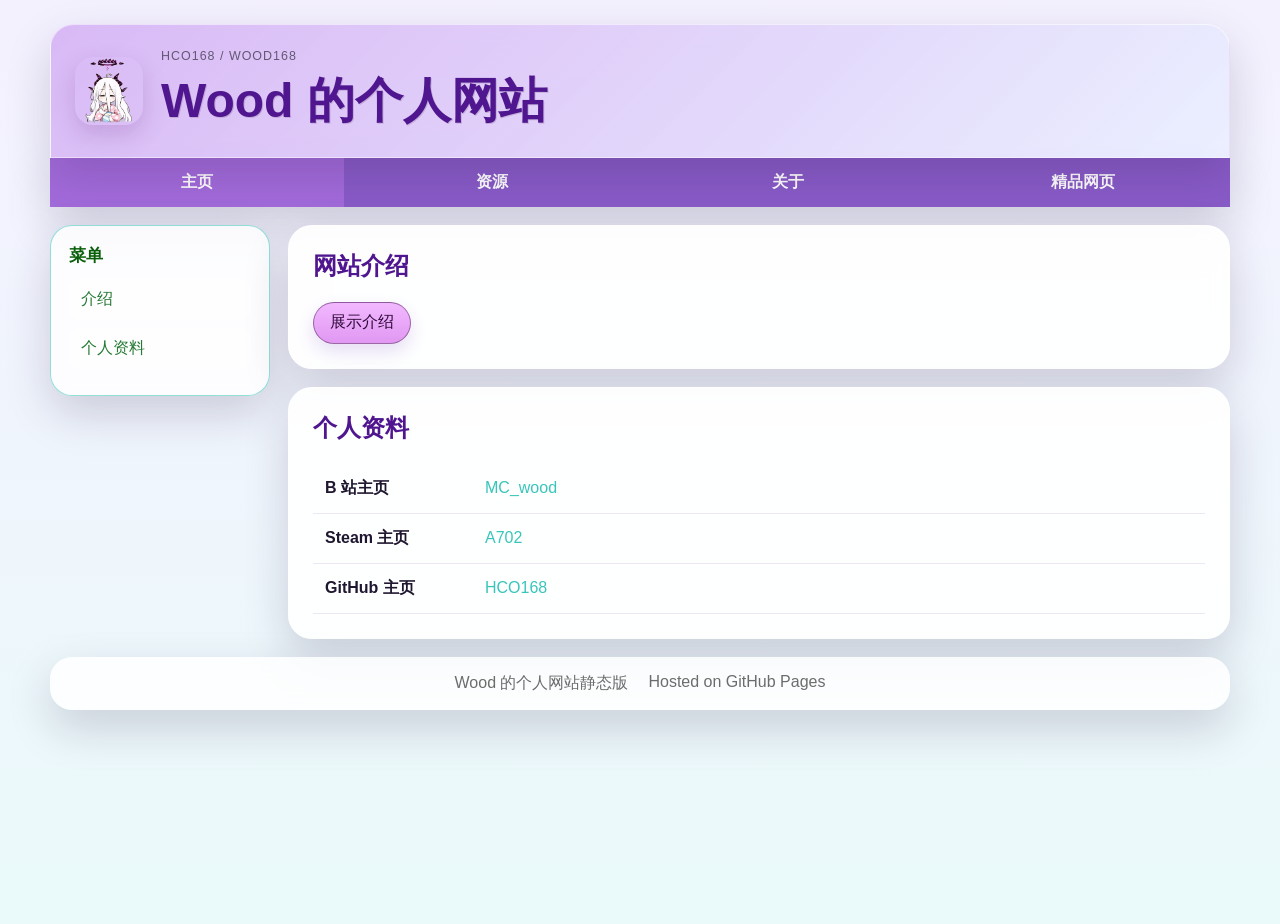
==== index.html @ 5da829e0 "Websitize" ====
<!DOCTYPE html>
<html lang="zh-CN">
<head>
  <meta charset="utf-8">
  <meta name="viewport" content="width=device-width, initial-scale=1">
  <meta name="author" content="Wood168">
  <meta name="keywords" content="个人网站, Wood168, HCO168, 静态网站, GitHub Pages">
  <meta name="description" content="Wood 的个人网站，已整理为适合 GitHub Pages 发布的静态版本。">
  <title>Wood 的个人网站</title>
  <link rel="icon" href="assets/images/icon.ico">
  <link rel="stylesheet" href="assets/css/style.css">
</head>
<body>
  <div class="site-shell">
    <header class="site-header" id="top">
      <div class="brand">
        <img src="assets/images/web_icon.png" class="brand-icon" alt="网站图标">
        <div>
          <p class="eyebrow">HCO168 / Wood168</p>
          <h1>Wood 的个人网站</h1>
        </div>
      </div>
    </header>

    <nav class="top-nav" aria-label="主导航">
      <a class="active" href="index.html">主页</a>
      <a href="pages/resource_list.html">资源</a>
      <a href="pages/website_intro.html">关于</a>
      <a href="goodHTML/index.html">精品网页</a>
    </nav>

    <main class="layout">
      <aside class="side-nav">
        <h2>菜单</h2>
        <a href="#intro">介绍</a>
        <a href="#profile">个人资料</a>
      </aside>

      <div class="content">
        <section class="panel" id="intro">
          <h2>网站介绍</h2>
          <div class="action-row">
            <button type="button" data-action="toggle-intro">展示介绍</button>
          </div>
          <div class="inline-box is-hidden" data-intro-box>
            <p>网站的诞生只是因为一时心血来潮想要做一个属于自己的简易网站。就是现在你看到的这个版本：从原来的传统页面，整理成了更适合静态托管的 GitHub Pages 站点。账号管理、文件上传、IP 接口这类依赖后端的功能，后续如果要恢复，建议再接入独立服务。</p>
          </div>
        </section>
        

        <section class="panel" id="profile">
          <h2>个人资料</h2>
          <table class="profile-table">
            <tr>
              <th>B 站主页</th>
              <td><a href="https://space.bilibili.com/1563609725" target="_blank" rel="noreferrer">MC_wood</a></td>
            </tr>
            <tr>
              <th>Steam 主页</th>
              <td><a href="https://steamcommunity.com/id/A702/" target="_blank" rel="noreferrer">A702</a></td>
            </tr>
            <tr>
              <th>GitHub 主页</th>
              <td><a href="https://github.com/HCO168" target="_blank" rel="noreferrer">HCO168</a></td>
            </tr>
          </table>
        </section>
        
      </div>
    </main>

    <footer class="site-footer">
      <span>Wood 的个人网站静态版</span>
      <span>Hosted on GitHub Pages</span>
    </footer>
  </div>

  <script src="assets/js/main.js"></script>
</body>
</html>
---- assets/css/style.css ----
:root {
  --bg: #d7d1f2;
  --surface: rgba(255, 255, 255, 0.82);
  --surface-strong: rgba(255, 255, 255, 0.92);
  --border: rgba(57, 197, 187, 0.55);
  --primary: #6c31b9;
  --primary-strong: #4f168f;
  --accent: #39c5bb;
  --text: #1f1630;
  --muted: #645875;
  --shadow: 0 18px 45px rgba(38, 20, 60, 0.18);
}

* {
  box-sizing: border-box;
}

html {
  scroll-behavior: smooth;
}

body {
  margin: 0;
  min-height: 100vh;
  color: var(--text);
  font-family: "Helvetica Neue", Arial, sans-serif;
  background:
    linear-gradient(rgba(240, 235, 255, 0.72), rgba(226, 248, 248, 0.72)),
    url("../images/background.png") center / cover fixed no-repeat;
}

a {
  color: var(--accent);
  text-decoration: none;
}

a:hover,
a:focus-visible {
  text-decoration: underline;
}

button,
.button-link {
  display: inline-flex;
  align-items: center;
  justify-content: center;
  min-height: 42px;
  padding: 0 16px;
  border: 1px solid rgba(49, 10, 58, 0.45);
  border-radius: 999px;
  background: linear-gradient(180deg, rgba(241, 180, 255, 0.95), rgba(222, 143, 241, 0.92));
  color: #310a3a;
  font: inherit;
  cursor: pointer;
  box-shadow: 0 8px 18px rgba(107, 49, 185, 0.16);
}

button:hover,
.button-link:hover,
button:focus-visible,
.button-link:focus-visible {
  transform: translateY(-1px);
  text-decoration: none;
}

.site-shell {
  width: min(1180px, calc(100% - 32px));
  margin: 24px auto;
}

.site-header,
.panel,
.side-nav,
.site-footer {
  backdrop-filter: blur(8px);
}

.site-header {
  padding: 24px;
  border: 1px solid rgba(255, 255, 255, 0.5);
  border-radius: 24px 24px 0 0;
  background: linear-gradient(135deg, rgba(215, 182, 245, 0.96), rgba(233, 238, 255, 0.88));
  box-shadow: var(--shadow);
}

.brand {
  display: flex;
  gap: 18px;
  align-items: center;
}

.brand-icon {
  width: 68px;
  height: 68px;
  border-radius: 18px;
  box-shadow: 0 10px 25px rgba(91, 16, 108, 0.18);
}

.eyebrow {
  margin: 0 0 6px;
  color: var(--muted);
  letter-spacing: 0.08em;
  text-transform: uppercase;
  font-size: 0.78rem;
}

.site-header h1 {
  margin: 0;
  color: var(--primary-strong);
  font-size: clamp(2rem, 4vw, 3rem);
  text-shadow: 1px 1px rgba(49, 10, 58, 0.16);
}

.tagline {
  margin: 16px 0 0;
  max-width: 760px;
  line-height: 1.7;
}

.top-nav {
  display: flex;
  flex-wrap: wrap;
  gap: 2px;
  padding: 0;
  background: rgba(108, 49, 185, 0.78);
  box-shadow: var(--shadow);
}

.top-nav a {
  flex: 1 1 120px;
  padding: 14px 16px;
  color: #fff;
  font-weight: 700;
  text-align: center;
}

.top-nav a.active,
.top-nav a:hover,
.top-nav a:focus-visible {
  background: rgba(165, 109, 221, 0.92);
  text-decoration: none;
}

.layout {
  display: grid;
  grid-template-columns: 220px minmax(0, 1fr);
  gap: 18px;
  margin-top: 18px;
}

.single-column {
  margin-top: 18px;
}

.side-nav {
  position: sticky;
  top: 18px;
  align-self: start;
  padding: 18px;
  border: 1px solid var(--border);
  border-radius: 22px;
  background: var(--surface);
  box-shadow: var(--shadow);
}

.side-nav h2 {
  margin: 0 0 12px;
  color: #0a600a;
  font-size: 1.05rem;
}

.side-nav a {
  display: block;
  padding: 10px 12px;
  margin-bottom: 8px;
  border-radius: 12px;
  color: #267a35;
  background: rgba(255, 255, 255, 0.55);
}

.side-nav a:hover,
.side-nav a:focus-visible {
  background: rgba(72, 170, 76, 0.78);
  color: #fff;
  text-decoration: none;
}

.content,
.single-column {
  display: grid;
  gap: 18px;
}

.panel {
  padding: 24px;
  border: 1px solid rgba(255, 255, 255, 0.55);
  border-radius: 24px;
  background: var(--surface-strong);
  box-shadow: var(--shadow);
}

.panel h2 {
  margin-top: 0;
  color: var(--primary-strong);
}

.panel p {
  line-height: 1.8;
}

.action-row {
  display: flex;
  gap: 12px;
  align-items: center;
  flex-wrap: wrap;
  margin-top: 16px;
}

.inline-box,
.list-card,
.notice {
  margin-top: 16px;
  padding: 16px 18px;
  border-radius: 18px;
  background: rgba(236, 249, 248, 0.88);
  border: 1px solid rgba(57, 197, 187, 0.32);
}

.notice {
  background: rgba(255, 241, 226, 0.92);
  border-color: rgba(232, 145, 42, 0.32);
}

.is-hidden {
  display: none;
}

.profile-table {
  width: 100%;
  border-collapse: collapse;
}

.profile-table th,
.profile-table td {
  padding: 14px 12px;
  border-bottom: 1px solid rgba(108, 49, 185, 0.12);
  text-align: left;
}

.profile-table th {
  width: 160px;
}

.passcode {
  min-width: 120px;
  font-weight: 700;
  color: var(--primary-strong);
}

.meta-list {
  display: flex;
  flex-wrap: wrap;
  gap: 12px 20px;
  margin-top: 16px;
  color: var(--muted);
}

.option-list {
  list-style: none;
  padding: 0;
  margin: 0;
}

.option-list li + li {
  margin-top: 12px;
}

.option-list a {
  display: block;
  padding: 16px 18px;
  border-radius: 16px;
  color: #09300b;
  background: rgba(197, 104, 255, 0.22);
  border: 1px solid rgba(108, 49, 185, 0.18);
}

.option-list a:hover,
.option-list a:focus-visible {
  background: rgba(197, 104, 255, 0.35);
  text-decoration: none;
}

.site-footer {
  display: flex;
  justify-content: center;
  gap: 20px;
  flex-wrap: wrap;
  margin-top: 18px;
  padding: 16px 20px;
  border-radius: 22px;
  background: rgba(255, 255, 255, 0.82);
  color: #6c6c6c;
  box-shadow: var(--shadow);
}

@media (max-width: 860px) {
  .layout {
    grid-template-columns: 1fr;
  }

  .side-nav {
    position: static;
  }

  .site-shell {
    width: min(100% - 20px, 1180px);
    margin: 10px auto 18px;
  }

  .site-header {
    border-radius: 24px;
  }
}

@media (max-width: 560px) {
  .brand {
    align-items: flex-start;
  }

  .brand-icon {
    width: 56px;
    height: 56px;
  }

  .stack-on-mobile {
    align-items: flex-start;
    flex-direction: column;
  }

  .panel,
  .site-header,
  .side-nav,
  .site-footer {
    padding-left: 18px;
    padding-right: 18px;
  }
}
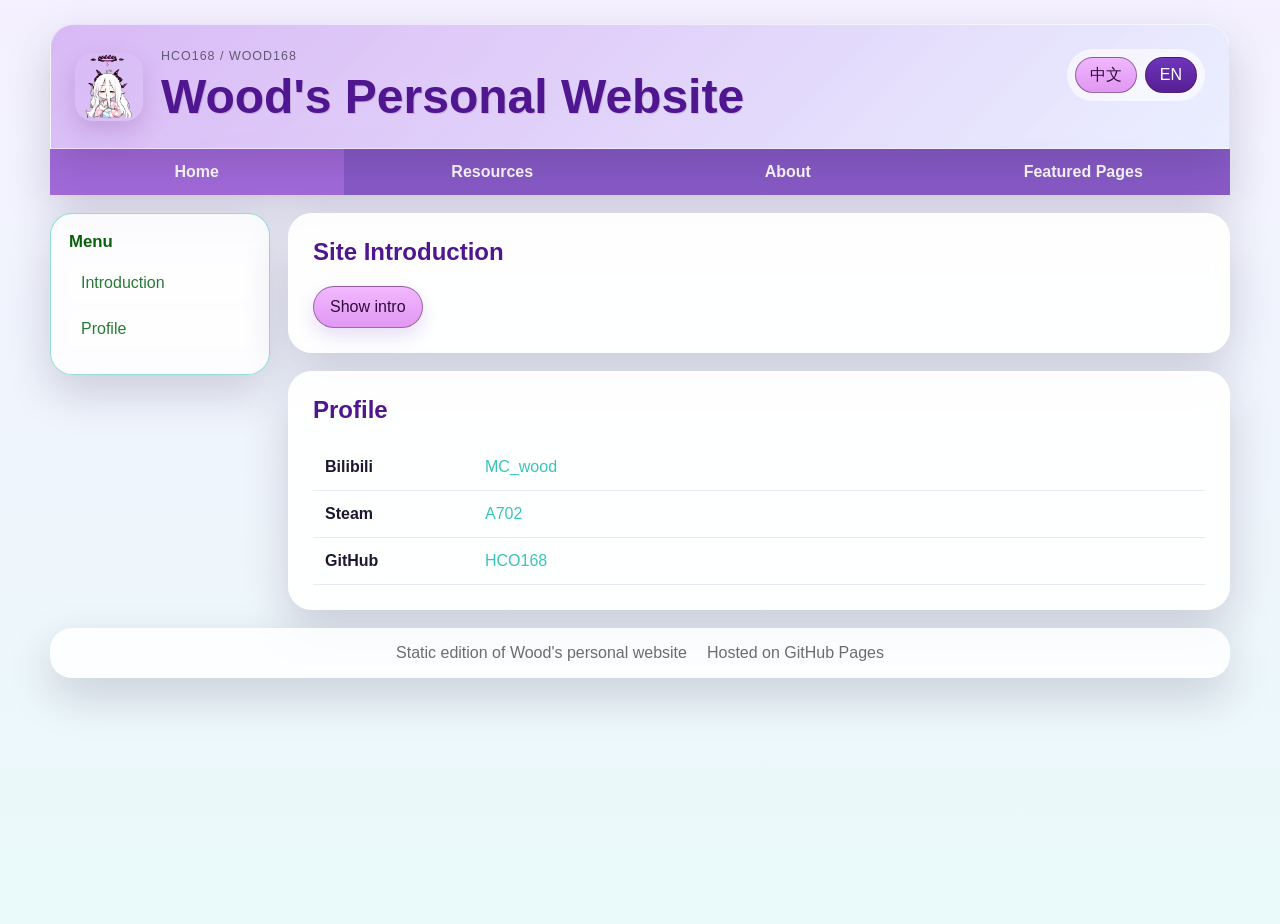
==== commit 320f8577: "Add English" ====
--- a/index.html
+++ b/index.html
@@ -10,57 +10,63 @@
   <link rel="icon" href="assets/images/icon.ico">
   <link rel="stylesheet" href="assets/css/style.css">
 </head>
-<body>
+<body data-page="home">
   <div class="site-shell">
     <header class="site-header" id="top">
-      <div class="brand">
-        <img src="assets/images/web_icon.png" class="brand-icon" alt="网站图标">
-        <div>
-          <p class="eyebrow">HCO168 / Wood168</p>
-          <h1>Wood 的个人网站</h1>
+      <div class="header-top">
+        <div class="brand">
+          <img src="assets/images/web_icon.png" class="brand-icon" alt="网站图标">
+          <div>
+            <p class="eyebrow">HCO168 / Wood168</p>
+            <h1 data-i18n="home.heroTitle">Wood 的个人网站</h1>
+          </div>
+        </div>
+        <div class="language-switcher" aria-label="Language switcher">
+          <button type="button" class="lang-button" data-lang="zh">中文</button>
+          <button type="button" class="lang-button" data-lang="en">EN</button>
         </div>
       </div>
     </header>
 
     <nav class="top-nav" aria-label="主导航">
-      <a class="active" href="index.html">主页</a>
-      <a href="pages/resource_list.html">资源</a>
-      <a href="pages/website_intro.html">关于</a>
-      <a href="goodHTML/index.html">精品网页</a>
+      <a class="active" href="index.html" data-i18n="nav.home">主页</a>
+      <a href="pages/resource_list.html" data-i18n="nav.resources">资源</a>
+      <a href="pages/website_intro.html" data-i18n="nav.about">关于</a>
+      <a href="goodHTML/index.html" data-i18n="nav.goodHtml">精品网页</a>
     </nav>
 
     <main class="layout">
       <aside class="side-nav">
-        <h2>菜单</h2>
-        <a href="#intro">介绍</a>
-        <a href="#profile">个人资料</a>
+        <h2 data-i18n="common.menu">菜单</h2>
+        <a href="#intro" data-i18n="home.sideIntro">介绍</a>
+        <a href="#profile" data-i18n="home.sideProfile">个人资料</a>
       </aside>
 
       <div class="content">
         <section class="panel" id="intro">
-          <h2>网站介绍</h2>
+          <h2 data-i18n="home.introTitle">网站介绍</h2>
           <div class="action-row">
-            <button type="button" data-action="toggle-intro">展示介绍</button>
+            <button type="button" data-action="toggle-intro" data-i18n="home.showIntro">展示介绍</button>
           </div>
           <div class="inline-box is-hidden" data-intro-box>
-            <p>网站的诞生只是因为一时心血来潮想要做一个属于自己的简易网站。就是现在你看到的这个版本：从原来的传统页面，整理成了更适合静态托管的 GitHub Pages 站点。账号管理、文件上传、IP 接口这类依赖后端的功能，后续如果要恢复，建议再接入独立服务。</p>
+            <p data-i18n="home.introBody">网站的诞生只是因为一时心血来潮想要做一个属于自己的简易网站。就是现在你看到的这个版本：从原来的传统页面，整理成了更适合静态托管的 GitHub Pages 站点。账号管理、文件上传、IP 接口这类依赖后端的功能，后续如果要恢复，建议再接入独立服务。</p>
           </div>
         </section>
         
 
         <section class="panel" id="profile">
-          <h2>个人资料</h2>
+          <h2 data-i18n="home.profileTitle">个人资料</h2>
           <table class="profile-table">
             <tr>
-              <th>B 站主页</th>
+              <th data-i18n="common.bilibili">B 站主页</th>
               <td><a href="https://space.bilibili.com/1563609725" target="_blank" rel="noreferrer">MC_wood</a></td>
             </tr>
             <tr>
-              <th>Steam 主页</th>
+              <th data-i18n="common.steam">Steam 主页</th>
               <td><a href="https://steamcommunity.com/id/A702/" target="_blank" rel="noreferrer">A702</a></td>
             </tr>
             <tr>
-              <th>GitHub 主页</th>
+              <th data-i18n="common.github">GitHub 主页</th>
               <td><a href="https://github.com/HCO168" target="_blank" rel="noreferrer">HCO168</a></td>
             </tr>
           </table>
@@ -70,8 +76,8 @@
     </main>
 
     <footer class="site-footer">
-      <span>Wood 的个人网站静态版</span>
-      <span>Hosted on GitHub Pages</span>
+      <span data-i18n="footer.staticSite">Wood 的个人网站静态版</span>
+      <span data-i18n="footer.hosted">Hosted on GitHub Pages</span>
     </footer>
   </div>
 
--- a/assets/css/style.css
+++ b/assets/css/style.css
@@ -83,10 +83,37 @@
   box-shadow: var(--shadow);
 }
 
+.header-top {
+  display: flex;
+  align-items: flex-start;
+  justify-content: space-between;
+  gap: 16px;
+}
+
 .brand {
   display: flex;
   gap: 18px;
   align-items: center;
+}
+
+.language-switcher {
+  display: inline-flex;
+  gap: 8px;
+  align-items: center;
+  padding: 8px;
+  border-radius: 999px;
+  background: rgba(255, 255, 255, 0.58);
+}
+
+.lang-button {
+  min-height: 36px;
+  padding: 0 14px;
+  box-shadow: none;
+}
+
+.lang-button.active {
+  background: linear-gradient(180deg, rgba(108, 49, 185, 0.98), rgba(79, 22, 143, 0.96));
+  color: #fff;
 }
 
 .brand-icon {
@@ -323,6 +350,10 @@
 }
 
 @media (max-width: 560px) {
+  .header-top {
+    flex-direction: column;
+  }
+
   .brand {
     align-items: flex-start;
   }
